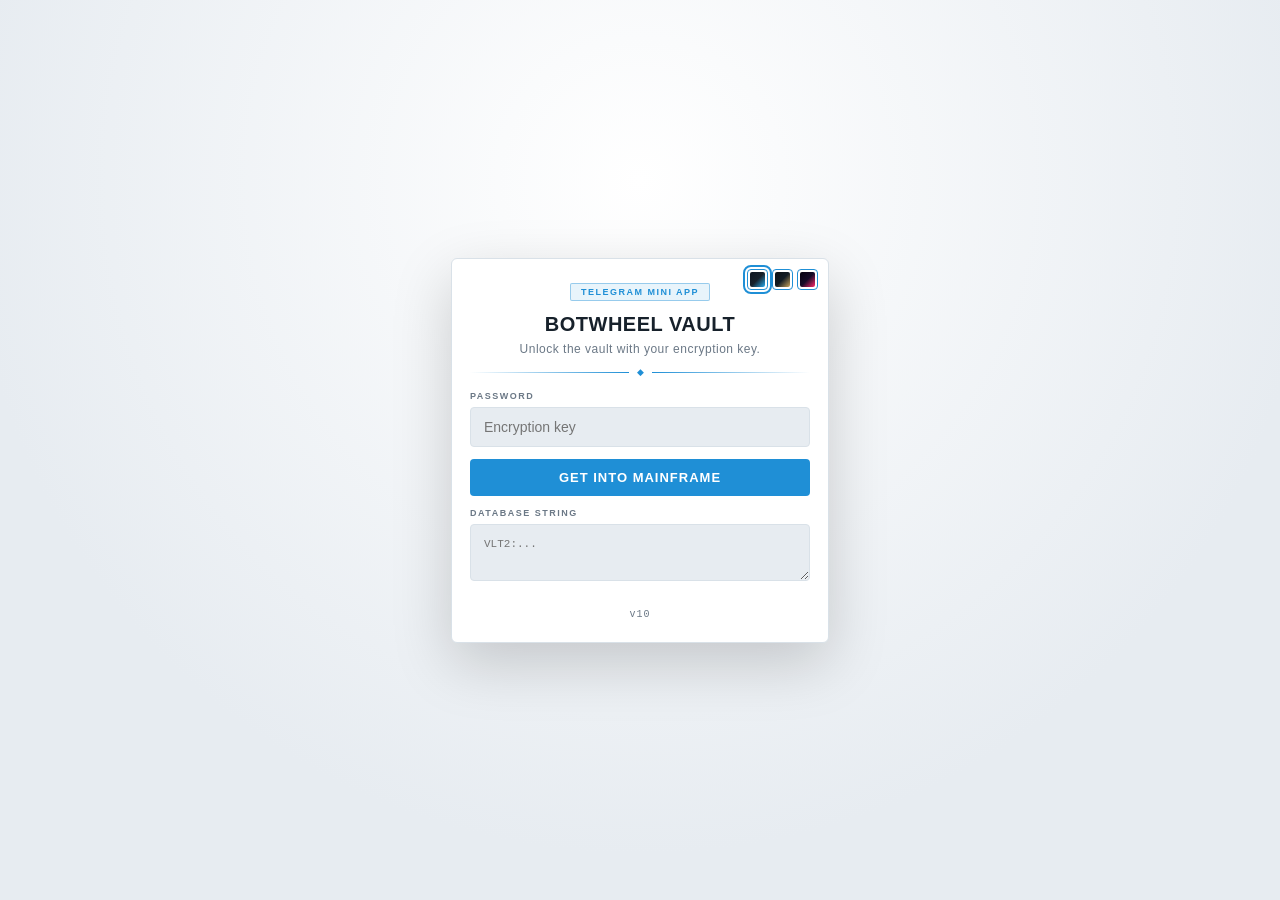
==== public/index.html @ ef8a998c "Add /refresh and /start push buttons for stale/unverified vault cache" ====
<!DOCTYPE html>
<html lang="en" data-theme="default">
<head>
  <meta charset="UTF-8" />
  <meta name="viewport" content="width=device-width, initial-scale=1.0" />
  <title>Botwheel Vault</title>
  <link rel="stylesheet" href="style.css?v=10" />
  <script>
    try {
      var botwheelTheme = localStorage.getItem("botwheel-theme") || "default";
      document.documentElement.setAttribute("data-theme", botwheelTheme);
    } catch (e) {}
  </script>
</head>
<body>
  <div class="backdrop" aria-hidden="true">
    <div class="backdrop-glow"></div>
    <div class="backdrop-grid"></div>
    <div class="backdrop-mountains"></div>
  </div>

  <main class="app">
    <!-- Lock screen -->
    <section id="lock-screen" class="card">
      <div class="theme-switcher" role="group" aria-label="Theme switcher">
        <button type="button" class="theme-btn" data-theme-value="default" aria-label="Default theme">
          <span class="theme-preview preview-default"></span>
        </button>
        <button type="button" class="theme-btn" data-theme-value="prey" aria-label="Prey theme">
          <span class="theme-preview preview-prey"></span>
        </button>
        <button type="button" class="theme-btn" data-theme-value="retro" aria-label="Retro theme">
          <span class="theme-preview preview-retro"></span>
        </button>
      </div>

      <span class="badge">Telegram Mini App</span>
      <h1 class="title">Botwheel Vault</h1>
      <p class="subtitle">Unlock the vault with your encryption key.</p>

      <div class="rule" aria-hidden="true"><span class="rule-diamond">◆</span></div>

      <form id="lock-form" class="lock-form" autocomplete="on">
        <input
          type="text"
          id="username"
          name="username"
          class="username-hidden"
          autocomplete="username"
          aria-hidden="true"
          tabindex="-1"
          autocapitalize="off"
          spellcheck="false"
        />

        <label class="field">
          <span class="field-label">Password</span>
          <input
            type="password"
            id="password"
            class="input"
            placeholder="Encryption key"
            autocomplete="current-password"
            autocapitalize="off"
            spellcheck="false"
          />
          <div id="strength" class="strength" hidden>
            <div class="strength-track"><div id="strength-fill" class="strength-fill"></div></div>
            <span id="strength-label" class="strength-label"></span>
          </div>
        </label>

        <button id="load-btn" class="button" type="submit">Get into Mainframe</button>
      </form>

      <div id="cache-bar" class="cache-bar" hidden>
        <span id="cache-text" class="cache-text"></span>
        <button id="cache-refresh" class="mini-btn" type="button" hidden>Send /refresh</button>
        <button id="cache-forget" class="mini-btn" type="button">Forget</button>
      </div>

      <div id="paste-field" class="field">
        <span class="field-label">Database string</span>
        <textarea
          id="paste-area"
          class="textarea"
          rows="2"
          placeholder="VLT2:..."
          spellcheck="false"
        ></textarea>
      </div>

      <div id="result" class="result" hidden></div>

      <div id="app-version" class="app-version" hidden></div>
    </section>

    <!-- Main screen (search) -->
    <section id="main-screen" class="main-screen" hidden>
      <header class="main-header">
        <div class="main-title">
          <span class="badge">Botwheel Vault</span>
          <span id="vault-meta" class="vault-meta"></span>
        </div>
        <button id="add-btn" class="icon-btn" type="button" title="Add record">+</button>
        <button id="lock-btn" class="icon-btn" type="button" title="Lock vault">🔒</button>
      </header>

      <div class="search-wrap">
        <input
          id="search-input"
          class="search-input"
          type="search"
          placeholder="Search resources & tags"
          autocomplete="off"
          autocapitalize="off"
          spellcheck="false"
        />
        <button id="clear-btn" class="clear-btn" type="button" hidden aria-label="Clear search">×</button>
      </div>

      <div id="letter-strip-wrap" class="letter-strip-wrap" hidden>
        <div id="letter-strip" class="letter-strip"></div>
      </div>

      <div id="filter-bar" class="filter-bar" hidden>
        <span id="filter-label" class="filter-label"></span>
        <button id="reset-btn" class="reset-btn" type="button">Reset filter</button>
      </div>

      <div class="list-wrap">
        <ul id="results" class="results"></ul>
      </div>
    </section>

    <!-- Record details -->
    <section id="details-screen" class="details-screen" hidden>
      <header class="details-header">
        <button id="details-back" class="icon-btn" type="button" aria-label="Back">←</button>
        <span id="details-title" class="details-title">Record details</span>
        <span class="details-spacer" aria-hidden="true"></span>
        <span id="details-status" class="details-status" hidden></span>
        <button id="details-edit" class="mini-btn" type="button">Edit</button>
      </header>

      <div id="details-body" class="details-body">
        <div class="detail-field">
          <span class="field-label">Title</span>
          <span id="details-name" class="detail-value detail-name"></span>
        </div>

        <div class="detail-field">
          <span class="field-label">Login</span>
          <span id="details-login" class="detail-value detail-secret" title="Tap to copy"></span>
        </div>

        <div class="detail-field">
          <span class="field-label">Email</span>
          <span id="details-email" class="detail-value detail-secret" title="Tap to copy"></span>
        </div>

        <div class="detail-field">
          <span class="field-label">Password</span>
          <div class="secret-row">
            <span id="details-password" class="detail-value detail-password detail-secret" title="Tap to copy"></span>
            <button id="reveal-password" class="mini-btn" type="button">Show</button>
          </div>
        </div>

        <div class="detail-field">
          <span class="field-label">URL</span>
          <a id="details-url" class="detail-value detail-link" target="_blank" rel="noopener"></a>
        </div>

        <div class="detail-field">
          <span class="field-label">Notes</span>
          <span id="details-notes" class="detail-value detail-notes"></span>
        </div>
      </div>

      <form id="edit-form" class="details-body edit-form" hidden>
        <label class="detail-field">
          <span class="field-label">Title *</span>
          <input id="edit-name" class="input" type="text" autocomplete="off" autocapitalize="off" spellcheck="false" />
        </label>

        <label class="detail-field">
          <span class="field-label">Login</span>
          <input id="edit-login" class="input" type="text" autocomplete="off" autocapitalize="off" spellcheck="false" />
        </label>

        <label class="detail-field">
          <span class="field-label">Email</span>
          <input id="edit-email" class="input" type="email" autocomplete="off" autocapitalize="off" spellcheck="false" />
        </label>

        <label class="detail-field">
          <span class="field-label">Password *</span>
          <div class="secret-row">
            <input id="edit-password" class="input" type="password" autocomplete="new-password" autocapitalize="off" spellcheck="false" />
            <button id="edit-reveal" class="mini-btn" type="button">Show</button>
          </div>
        </label>

        <label class="detail-field">
          <span class="field-label">URL</span>
          <input id="edit-url" class="input" type="text" autocomplete="off" autocapitalize="off" spellcheck="false" />
        </label>

        <label class="detail-field">
          <span class="field-label">Notes</span>
          <textarea id="edit-notes" class="input edit-textarea" rows="3" spellcheck="false"></textarea>
        </label>

        <div id="edit-error" class="result error" hidden></div>

        <div class="edit-actions">
          <button id="edit-cancel" class="button button-secondary" type="button">Cancel</button>
          <button id="edit-save" class="button" type="submit">Save</button>
        </div>
      </form>
    </section>

    <!-- Vault updated: hand the new version back to the bot -->
    <section id="save-screen" class="details-screen" hidden>
      <header class="details-header">
        <button id="save-back" class="icon-btn" type="button" aria-label="Back">←</button>
        <span class="details-title">Vault updated</span>
      </header>

      <div class="details-body">
        <p id="save-hint" class="save-hint">Your changes are stored in this browser. To save the new version on the bot, send it the command below — it has already been copied to your clipboard.</p>

        <label class="detail-field">
          <span class="field-label">Update command</span>
          <textarea id="save-command" class="textarea save-command" rows="4" readonly spellcheck="false"></textarea>
        </label>

        <button id="save-send" class="button" type="button" hidden>Send to bot</button>
        <button id="save-copy" class="button" type="button">Copy command</button>

        <p class="save-note">The bot only stores the encrypted vault — your password never leaves this device.</p>
      </div>
    </section>

  </main>

  <script src="https://telegram.org/js/telegram-web-app.js"></script>
  <script src="crypto-core.js?v=10"></script>
  <script src="app.js?v=10"></script>
</body>
</html>
---- public/style.css ----
:root {
  /* Default theme — original blue scheme */
  --bg: #0e1621;
  --card: #17212b;
  --card-border: #232e3c;
  --accent: #2aabee;
  --accent-glow: rgba(42, 171, 238, 0.35);
  --brass: #2aabee;
  --brass-hi: #6ec6ff;
  --teal: #2aabee;
  --amber: #ff9e00;
  --error: #f36b6b;
  --text: #f5f5f5;
  --text-muted: #8b98a9;
  --frame: #232e3c;
  --card-outline: transparent;
  --card-glow: 0 20px 60px rgba(0, 0, 0, 0.45);
  --title-glow: none;
  --on-accent: #ffffff;
  --btn-bg: #2aabee;
  --btn-edge: transparent;
  --btn-shadow: 0 0 0 rgba(0, 0, 0, 0);
  --badge-fg: #2aabee;
  --badge-bg: rgba(42, 171, 238, 0.1);
  --badge-border: rgba(42, 171, 238, 0.4);
  --badge-glow: none;
  --focus-glow: 0 0 0 rgba(0, 0, 0, 0);
  --ta-fg: #f5f5f5;
  --ta-bg: #0e1621;
  --ta-border: #232e3c;
  --ta-ring: rgba(42, 171, 238, 0.35);
  --ta-glow: 0 0 0 rgba(0, 0, 0, 0);
  --divider: #232e3c;
  --result-bg: #0e1621;
  --mono: "SF Mono", SFMono-Regular, Consolas, "Liberation Mono", Menlo, monospace;
  --display: "Futura", "Avenir Next", "Century Gothic", Poppins, -apple-system, BlinkMacSystemFont, "Segoe UI", Roboto, sans-serif;
}

[data-theme="prey"] {
  --bg: #0b1116;
  --card: #131c24;
  --card-border: #2a3540;
  --accent: #c8a45c;
  --accent-glow: rgba(200, 164, 92, 0.22);
  --brass: #c8a45c;
  --brass-hi: #e8c97a;
  --teal: #3fc6cd;
  --amber: #f2a33c;
  --error: #e2695a;
  --text: #f3ead2;
  --text-muted: #8f978f;
  --frame: #c8a45c;
  --card-outline: rgba(200, 164, 92, 0.22);
  --card-glow: 0 20px 60px rgba(0, 0, 0, 0.5);
  --title-glow: none;
  --on-accent: #221806;
  --btn-bg: linear-gradient(180deg, #e8c97a 0%, #c8a45c 100%);
  --btn-edge: rgba(0, 0, 0, 0.35);
  --btn-shadow: inset 0 1px 0 rgba(255, 255, 255, 0.25), 0 4px 14px rgba(200, 164, 92, 0.22);
  --badge-fg: #e8c97a;
  --badge-bg: rgba(200, 164, 92, 0.08);
  --badge-border: rgba(200, 164, 92, 0.45);
  --badge-glow: none;
  --focus-glow: 0 0 0 rgba(0, 0, 0, 0);
  --ta-fg: #3fc6cd;
  --ta-bg: rgba(11, 26, 28, 0.55);
  --ta-border: rgba(63, 198, 205, 0.35);
  --ta-ring: rgba(63, 198, 205, 0.18);
  --ta-glow: 0 0 0 rgba(0, 0, 0, 0);
  --divider: rgba(200, 164, 92, 0.25);
  --result-bg: rgba(0, 0, 0, 0.25);
}

[data-theme="retro"] {
  --bg: #060210;
  --card: #150a28;
  --card-border: #3a1f5c;
  --accent: #ff2a6d;
  --accent-glow: rgba(255, 42, 109, 0.35);
  --brass: #ff2a6d;
  --brass-hi: #ff6ac1;
  --teal: #00e5ff;
  --amber: #ff9e00;
  --error: #ff3355;
  --text: #f4ecff;
  --text-muted: #9d8bb5;
  --frame: #ff2a6d;
  --card-outline: rgba(255, 42, 109, 0.4);
  --card-glow: 0 0 40px rgba(255, 42, 109, 0.25), 0 20px 60px rgba(0, 0, 0, 0.6);
  --title-glow: 0 0 14px rgba(255, 42, 109, 0.6), 0 0 3px rgba(255, 106, 193, 0.9);
  --on-accent: #000000;
  --btn-bg:
    radial-gradient(120% 140% at 18% 12%, rgba(0, 0, 0, 0.25) 0%, transparent 40%),
    radial-gradient(110% 120% at 82% 85%, rgba(0, 0, 0, 0.3) 0%, transparent 45%),
    radial-gradient(70% 90% at 50% 120%, rgba(0, 0, 0, 0.2) 0%, transparent 55%),
    linear-gradient(180deg, #d72b60 0%, #b3184b 100%);
  --btn-edge: #e0527f;
  --btn-shadow: 0 0 12px rgba(255, 42, 109, 0.3), inset 0 1px 0 rgba(255, 255, 255, 0.2), inset 0 -8px 14px rgba(60, 0, 30, 0.5);
  --badge-fg: #00e5ff;
  --badge-bg: rgba(0, 229, 255, 0.08);
  --badge-border: rgba(0, 229, 255, 0.5);
  --badge-glow: 0 0 8px rgba(0, 229, 255, 0.6);
  --focus-glow: 0 0 14px rgba(255, 42, 109, 0.4);
  --ta-fg: #00e5ff;
  --ta-bg: rgba(0, 20, 26, 0.6);
  --ta-border: rgba(0, 229, 255, 0.4);
  --ta-ring: rgba(0, 229, 255, 0.2);
  --ta-glow: 0 0 16px rgba(0, 229, 255, 0.3);
  --divider: rgba(255, 42, 109, 0.35);
  --result-bg: rgba(0, 0, 0, 0.25);
}

* {
  margin: 0;
  padding: 0;
  box-sizing: border-box;
}

body {
  min-height: 100dvh;
  display: flex;
  align-items: center;
  justify-content: center;
  background: var(--bg);
  font-family: -apple-system, BlinkMacSystemFont, "Segoe UI", Roboto, Helvetica, Arial, sans-serif;
  color: var(--text);
  -webkit-font-smoothing: antialiased;
}

[data-theme="default"] body,
[data-theme="prey"] body {
  background: radial-gradient(circle at 50% 20%, var(--card) 0%, var(--bg) 70%);
}

.app {
  width: 100%;
  max-width: 560px;
  display: flex;
  flex-direction: column;
  text-align: center;
  position: relative;
  z-index: 1;
}

/* Synthwave backdrop: dusk sky, striped sun, neon-rimmed ridges, perspective grid. */
.backdrop {
  display: none;
  position: fixed;
  inset: 0;
  z-index: 0;
  overflow: hidden;
  pointer-events: none;
  background:
    repeating-linear-gradient(0deg, rgba(120, 160, 255, 0.04) 0px, rgba(120, 160, 255, 0.04) 1px, transparent 1px, transparent 4px),
    linear-gradient(180deg, #030614 0%, #071430 40%, #0a1a44 52%, #140b36 100%);
}

[data-theme="retro"] .backdrop {
  display: block;
}

.backdrop-glow {
  position: absolute;
  left: 50%;
  top: 20%;
  width: 90%;
  height: 40%;
  transform: translateX(-50%);
  background: radial-gradient(ellipse at 50% 60%, rgba(0, 175, 255, 0.6) 0%, rgba(0, 120, 255, 0.28) 45%, transparent 72%);
  z-index: 1;
}

.backdrop-grid {
  position: absolute;
  bottom: -4%;
  left: -70%;
  width: 240%;
  height: 50%;
  transform: perspective(55vh) rotateX(52deg);
  transform-origin: 50% 0;
  background:
    linear-gradient(rgba(255, 42, 109, 0.55) 1.5px, transparent 1.5px) 0 0 / 30px 20px,
    linear-gradient(90deg, rgba(255, 42, 109, 0.55) 1.5px, transparent 1.5px) 0 0 / 30px 20px;
  -webkit-mask-image: linear-gradient(180deg, transparent 0%, #000 38%);
  mask-image: linear-gradient(180deg, transparent 0%, #000 38%);
  z-index: 2;
}

.backdrop-mountains {
  position: absolute;
  left: -5%;
  right: -5%;
  bottom: 46%;
  height: 26%;
  background:
    repeating-linear-gradient(0deg, rgba(0, 24, 64, 0.4) 0px, rgba(0, 24, 64, 0.4) 1.5px, transparent 1.5px, transparent 18px),
    repeating-linear-gradient(60deg, rgba(0, 24, 64, 0.4) 0px, rgba(0, 24, 64, 0.4) 1.5px, transparent 1.5px, transparent 26px),
    repeating-linear-gradient(120deg, rgba(0, 24, 64, 0.4) 0px, rgba(0, 24, 64, 0.4) 1.5px, transparent 1.5px, transparent 26px),
    linear-gradient(180deg, #00d5ff 0%, #0080ff 55%, #004080 100%);
  clip-path: polygon(0 100%, 0 62%, 7% 44%, 14% 60%, 21% 36%, 28% 55%, 35% 26%, 42% 50%, 49% 18%, 56% 46%, 63% 30%, 70% 52%, 77% 38%, 84% 58%, 91% 42%, 100% 64%, 100% 100%);
  filter: drop-shadow(0 0 14px rgba(0, 190, 255, 0.5));
  z-index: 3;
}

.card {
  width: 100%;
  background: var(--card);
  border: 1px solid var(--frame);
  border-radius: 6px;
  outline: 1px solid var(--card-outline);
  outline-offset: -6px;
  padding: 22px 18px;
  box-shadow: var(--card-glow);
  margin: auto;
  max-width: 378px;
  position: relative;
}

[data-theme="retro"] .card {
  background:
    repeating-linear-gradient(0deg, rgba(255, 255, 255, 0.025) 0px, rgba(255, 255, 255, 0.025) 1px, transparent 1px, transparent 3px),
    var(--card);
}

.badge {
  display: inline-block;
  font-size: 9px;
  font-weight: 600;
  letter-spacing: 1.5px;
  text-transform: uppercase;
  color: var(--badge-fg);
  background: var(--badge-bg);
  border: 1px solid var(--badge-border);
  border-radius: 2px;
  padding: 3px 10px;
  margin-bottom: 12px;
  text-shadow: var(--badge-glow);
}

.title {
  font-family: var(--display);
  font-size: 20px;
  font-weight: 700;
  letter-spacing: 0.5px;
  text-transform: uppercase;
  margin-bottom: 6px;
  text-shadow: var(--title-glow);
}

.subtitle {
  color: var(--text-muted);
  font-size: 12px;
  letter-spacing: 0.5px;
  margin-bottom: 12px;
}

.rule {
  display: flex;
  align-items: center;
  gap: 8px;
  margin: 0 0 14px;
}

.rule::before,
.rule::after {
  content: "";
  flex: 1;
  height: 1px;
  background: linear-gradient(90deg, transparent, var(--brass));
}

.rule::after {
  background: linear-gradient(90deg, var(--brass), transparent);
}

.rule-diamond {
  color: var(--brass);
  font-size: 9px;
  line-height: 1;
}

.field {
  display: block;
  text-align: left;
  margin-bottom: 12px;
}

.field-label {
  display: block;
  font-size: 9px;
  font-weight: 600;
  letter-spacing: 1.5px;
  text-transform: uppercase;
  color: var(--text-muted);
  margin-bottom: 6px;
}

/* Keep a username field for the OS password manager, but hide it from the UI.
   Offscreen (not display:none) so password managers still detect the login form. */
.username-hidden {
  position: absolute;
  left: -9999px;
  top: auto;
  width: 1px;
  height: 1px;
  overflow: hidden;
}

.input,
.textarea {
  width: 100%;
  background: var(--bg);
  border: 1px solid var(--card-border);
  border-radius: 4px;
  color: var(--text);
  font-size: 14px;
  padding: 11px 13px;
  outline: none;
  transition: border-color 0.15s ease, box-shadow 0.15s ease;
}

.input:focus {
  border-color: var(--brass);
  box-shadow: 0 0 0 3px var(--accent-glow), var(--focus-glow);
}

/* Passphrase strength meter (lock screen) */
.strength {
  margin-top: 8px;
}

.strength-track {
  height: 4px;
  border-radius: 2px;
  background: var(--card-border);
  overflow: hidden;
}

.strength-fill {
  height: 100%;
  width: 0;
  border-radius: 2px;
  background: var(--error);
  transition: width 0.2s ease, background 0.2s ease;
}

.strength[data-score="0"] .strength-fill { background: var(--error); }
.strength[data-score="1"] .strength-fill { background: var(--amber); }
.strength[data-score="2"] .strength-fill { background: var(--amber); }
.strength[data-score="3"] .strength-fill { background: var(--teal); }
.strength[data-score="4"] .strength-fill { background: #2e9e4f; }

.strength-label {
  display: block;
  margin-top: 5px;
  font-size: 10px;
  letter-spacing: 0.5px;
  color: var(--text-muted);
}

.textarea {
  resize: vertical;
  font-family: var(--mono);
  font-size: 11px;
  line-height: 1.5;
  word-break: break-all;
  margin-bottom: 8px;
  color: var(--ta-fg);
  background: var(--ta-bg);
  border-color: var(--ta-border);
}

.textarea:focus {
  border-color: var(--teal);
  box-shadow: 0 0 0 3px var(--ta-ring), var(--ta-glow);
}

.button {
  width: 100%;
  background: var(--btn-bg);
  color: var(--on-accent);
  border: 1px solid var(--btn-edge);
  border-radius: 4px;
  font-size: 13px;
  font-weight: 700;
  letter-spacing: 1px;
  text-transform: uppercase;
  padding: 10px 16px;
  cursor: pointer;
  margin-bottom: 12px;
  box-shadow: var(--btn-shadow);
  transition: filter 0.15s ease, transform 0.05s ease;
}

.button:active {
  transform: scale(0.98);
  filter: brightness(1.08);
}

.button:disabled {
  opacity: 0.55;
  cursor: default;
}

/* Spacing around the lock screen is driven by the siblings below the form,
   so the button itself must not carry a bottom margin. */
#load-btn {
  margin-bottom: 0;
}

.button-secondary {
  background: rgba(0, 0, 0, 0.3);
  border: 1px solid var(--teal);
  color: var(--teal);
}

/* Build version shown on the lock screen (read from the script URL). */
.app-version {
  margin-top: 16px;
  font-family: var(--mono);
  font-size: 10px;
  letter-spacing: 1px;
  color: var(--text-muted);
  text-align: center;
}

.result {
  margin-top: 4px;
  background: var(--result-bg);
  border: 1px solid var(--card-border);
  border-left: 3px solid var(--brass);
  border-radius: 4px;
  padding: 10px 12px;
  font-family: var(--mono);
  font-size: 11px;
  text-align: left;
  word-break: break-word;
}

.result.success {
  color: var(--teal);
  border-left-color: var(--teal);
}

.result.error {
  color: var(--error);
  border-left-color: var(--amber);
}

.cache-bar {
  display: flex;
  align-items: center;
  gap: 10px;
  margin: 12px 0;
  background: var(--result-bg);
  border: 1px solid var(--card-border);
  border-left: 3px solid var(--teal);
  border-radius: 4px;
  padding: 8px 12px;
  text-align: left;
}

#paste-field {
  margin-top: 12px;
}

.cache-bar.stale {
  border-left-color: var(--amber);
}

.cache-text {
  flex: 1;
  min-width: 0;
  font-size: 12px;
  line-height: 1.4;
  color: var(--text-muted);
  word-break: break-word;
}

.cache-verified {
  color: #2e9e4f;
  font-weight: 600;
}

.cache-unverified {
  color: #b8860b;
  font-weight: 600;
}

/* Compact button so the message stays on one line. */
.cache-bar .mini-btn {
  flex: 0 0 auto;
  padding: 3px 8px;
  font-size: 12px;
  border-radius: 6px;
}

.user-info {
  margin-top: 12px;
  font-size: 11px;
  color: var(--text-muted);
}

@media (prefers-color-scheme: light) {
  :root {
    --bg: #e7ecf1;
    --card: #ffffff;
    --card-border: #d9e1e8;
    --accent: #1f8fd6;
    --accent-glow: rgba(31, 143, 214, 0.2);
    --brass: #1f8fd6;
    --brass-hi: #5db4ee;
    --teal: #1f8fd6;
    --amber: #c77e1e;
    --error: #c94f3d;
    --text: #17212b;
    --text-muted: #6b7886;
    --frame: #d9e1e8;
    --card-outline: transparent;
    --card-glow: 0 20px 60px rgba(0, 0, 0, 0.18);
    --title-glow: none;
    --on-accent: #ffffff;
    --btn-bg: #1f8fd6;
    --btn-edge: transparent;
    --btn-shadow: 0 0 0 rgba(0, 0, 0, 0);
    --badge-fg: #1f8fd6;
    --badge-bg: rgba(31, 143, 214, 0.1);
    --badge-border: rgba(31, 143, 214, 0.4);
    --badge-glow: none;
    --focus-glow: 0 0 0 rgba(0, 0, 0, 0);
    --ta-fg: #17212b;
    --ta-bg: #e7ecf1;
    --ta-border: #d9e1e8;
    --ta-ring: rgba(31, 143, 214, 0.2);
    --ta-glow: 0 0 0 rgba(0, 0, 0, 0);
    --divider: #d9e1e8;
    --result-bg: #e7ecf1;
  }
}

/* ---------- Main screen (search) ---------- */

[hidden] {
  display: none !important;
}

.main-screen {
  flex: 1;
  display: flex;
  flex-direction: column;
  text-align: left;
  background: var(--bg);
  min-height: 100dvh;
}

[data-theme="retro"] .main-screen {
  background: transparent;
}

.main-header {
  display: flex;
  align-items: center;
  justify-content: space-between;
  gap: 12px;
  padding: 16px 16px 10px;
  padding-top: calc(16px + env(safe-area-inset-top));
  border-bottom: 1px solid var(--divider);
}

.main-title {
  display: flex;
  align-items: center;
  gap: 10px;
}

.main-title .badge {
  margin-bottom: 0;
}

.vault-meta {
  color: var(--text-muted);
  font-family: var(--mono);
  font-size: 11px;
}

.icon-btn {
  background: var(--card);
  border: 1px solid var(--frame);
  color: var(--text);
  border-radius: 4px;
  font-size: 17px;
  width: 40px;
  height: 40px;
  cursor: pointer;
}

.icon-btn:active {
  transform: scale(0.95);
}

.search-wrap {
  position: relative;
  padding: 8px 16px 4px;
}

.search-input {
  width: 100%;
  background: var(--card);
  border: 1px solid var(--card-border);
  border-radius: 4px;
  color: var(--text);
  font-size: 15px;
  padding: 14px 44px 14px 16px;
  outline: none;
  transition: border-color 0.15s ease, box-shadow 0.15s ease;
}

.search-input:focus {
  border-color: var(--accent);
  box-shadow: 0 0 0 3px var(--accent-glow);
}

.search-input::-webkit-search-cancel-button {
  -webkit-appearance: none;
}

.clear-btn {
  position: absolute;
  right: 24px;
  top: 50%;
  transform: translateY(-50%);
  background: transparent;
  border: none;
  color: var(--text-muted);
  font-size: 20px;
  line-height: 1;
  padding: 4px;
  cursor: pointer;
}

.filter-bar {
  display: flex;
  align-items: center;
  justify-content: space-between;
  gap: 10px;
  padding: 6px 16px 0;
}

.filter-label {
  color: var(--text-muted);
  font-size: 12px;
  word-break: break-word;
}

.reset-btn {
  flex: 0 0 auto;
  background: var(--card);
  border: 1px solid var(--accent);
  color: var(--accent);
  border-radius: 999px;
  font-size: 12px;
  font-weight: 600;
  padding: 6px 14px;
  cursor: pointer;
}

.reset-btn:active {
  transform: scale(0.96);
}

.list-wrap {
  position: relative;
  flex: 1;
  min-height: 0;
  display: flex;
}

.results {
  flex: 1;
  list-style: none;
  overflow-y: auto;
  padding: 4px 16px 24px;
  -webkit-overflow-scrolling: touch;
}

.letter-strip-wrap {
  position: relative;
  padding-top: 2px;
}

.letter-strip {
  display: flex;
  gap: 4px;
  padding: 4px 16px 8px;
  overflow-x: auto;
  scrollbar-width: none;
  -webkit-overflow-scrolling: touch;
  user-select: none;
  touch-action: pan-x;
}

.letter-strip::-webkit-scrollbar {
  display: none;
}

.strip-letter {
  flex: 0 0 auto;
  min-width: 30px;
  height: 32px;
  display: flex;
  align-items: center;
  justify-content: center;
  background: var(--card);
  border: 1px solid var(--card-border);
  border-radius: 8px;
  color: var(--text);
  font-size: 13px;
  font-weight: 600;
  cursor: pointer;
}

.strip-letter:active {
  background: var(--brass);
  color: var(--on-accent);
  border-color: var(--brass);
}

.strip-letter.active {
  background: var(--brass);
  color: var(--on-accent);
  border-color: var(--brass);
}

.result-item {
  position: relative;
  display: flex;
  flex-direction: column;
  gap: 2px;
  padding: 10px 24px 10px 10px;
  border-bottom: 1px solid var(--card-border);
  border-left: 2px solid transparent;
  cursor: pointer;
}

.result-item:hover,
.result-item:focus-visible {
  background: var(--card);
  border-left-color: var(--brass);
}

.result-chevron {
  position: absolute;
  right: 8px;
  top: 50%;
  transform: translateY(-50%);
  color: var(--text-muted);
  font-size: 20px;
  line-height: 1;
}

.result-name {
  font-size: 15px;
  color: var(--text);
  word-break: break-word;
}

.result-name mark {
  background: var(--accent-glow);
  color: var(--accent);
  border-radius: 3px;
  padding: 0 1px;
}

.result-sub {
  font-size: 11px;
  color: var(--text-muted);
  word-break: break-word;
}

.empty {
  padding: 32px 8px;
  color: var(--text-muted);
  text-align: center;
  font-size: 14px;
}

.details-screen {
  flex: 1;
  display: flex;
  flex-direction: column;
  text-align: left;
  background: var(--bg);
  min-height: 100dvh;
}

[data-theme="retro"] .details-screen {
  background: transparent;
}

.details-header {
  display: flex;
  align-items: center;
  gap: 12px;
  padding: 16px 16px 8px;
  padding-top: calc(16px + env(safe-area-inset-top));
}

.details-title {
  font-size: 19px;
  font-weight: 700;
  word-break: break-word;
}

.details-spacer {
  flex: 1;
}

.details-status {
  margin-left: auto;
  font-family: var(--mono);
  font-size: 11px;
  font-weight: 600;
  letter-spacing: 1px;
  text-transform: uppercase;
  color: var(--teal);
}

.details-body {
  padding: 8px 16px 24px;
  display: flex;
  flex-direction: column;
  gap: 18px;
}

.detail-field {
  display: flex;
  flex-direction: column;
  gap: 6px;
}

.detail-value {
  font-size: 15px;
  color: var(--text);
  word-break: break-word;
}

.detail-link {
  color: var(--accent);
  text-decoration: none;
}

.detail-notes {
  color: var(--text-muted);
  font-size: 13px;
  white-space: pre-wrap;
}

.detail-name {
  font-size: 20px;
  font-weight: 700;
}

.detail-secret {
  cursor: pointer;
  text-decoration: underline dotted var(--text-muted);
  text-underline-offset: 3px;
}

.detail-secret:hover {
  color: var(--accent);
}

.detail-password {
  font-family: "SF Mono", SFMono-Regular, Consolas, "Liberation Mono", Menlo, monospace;
}

.secret-row {
  display: flex;
  align-items: center;
  gap: 8px;
}

.secret-row .detail-value {
  flex: 1;
  min-width: 0;
}

.mini-btn {
  flex: 0 0 auto;
  background: var(--card);
  border: 1px solid var(--card-border);
  color: var(--text);
  border-radius: 8px;
  font-size: 12px;
  font-weight: 600;
  padding: 8px 12px;
  cursor: pointer;
}

.mini-btn:active {
  transform: scale(0.96);
}

/* ---------- Record editor ---------- */
.edit-form .detail-field {
  gap: 6px;
}

.edit-form .input {
  font-size: 14px;
}

.edit-textarea {
  resize: vertical;
  min-height: 70px;
  font-family: inherit;
  font-size: 14px;
  line-height: 1.4;
}

.edit-actions {
  display: flex;
  gap: 10px;
}

.edit-actions .button {
  flex: 1;
  margin-bottom: 0;
}

/* ---------- Save / hand back to bot ---------- */
.save-hint,
.save-note {
  font-size: 13px;
  line-height: 1.5;
  color: var(--text-muted);
}

.save-command {
  margin-bottom: 0;
}

#save-copy {
  margin-top: 12px;
}

/* ---------- Theme switcher ---------- */
.theme-switcher {
  position: absolute;
  top: 10px;
  right: 10px;
  z-index: 5;
  display: flex;
  gap: 4px;
}

.theme-btn {
  width: 21px;
  height: 21px;
  padding: 2px;
  display: flex;
  align-items: center;
  justify-content: center;
  background: var(--card);
  border: 1px solid var(--brass);
  border-radius: 4px;
  cursor: pointer;
}

.theme-btn.active {
  outline: 2px solid var(--accent);
  outline-offset: 2px;
}

.theme-preview {
  display: block;
  width: 100%;
  height: 100%;
  border-radius: 2px;
}

.preview-default {
  background: linear-gradient(135deg, #0e1621 0%, #17212b 50%, #2aabee 100%);
}

.preview-prey {
  background: linear-gradient(135deg, #0b1116 0%, #131c24 50%, #c8a45c 100%);
}

.preview-retro {
  background: linear-gradient(135deg, #060210 0%, #150a28 50%, #ff2a6d 100%);
}
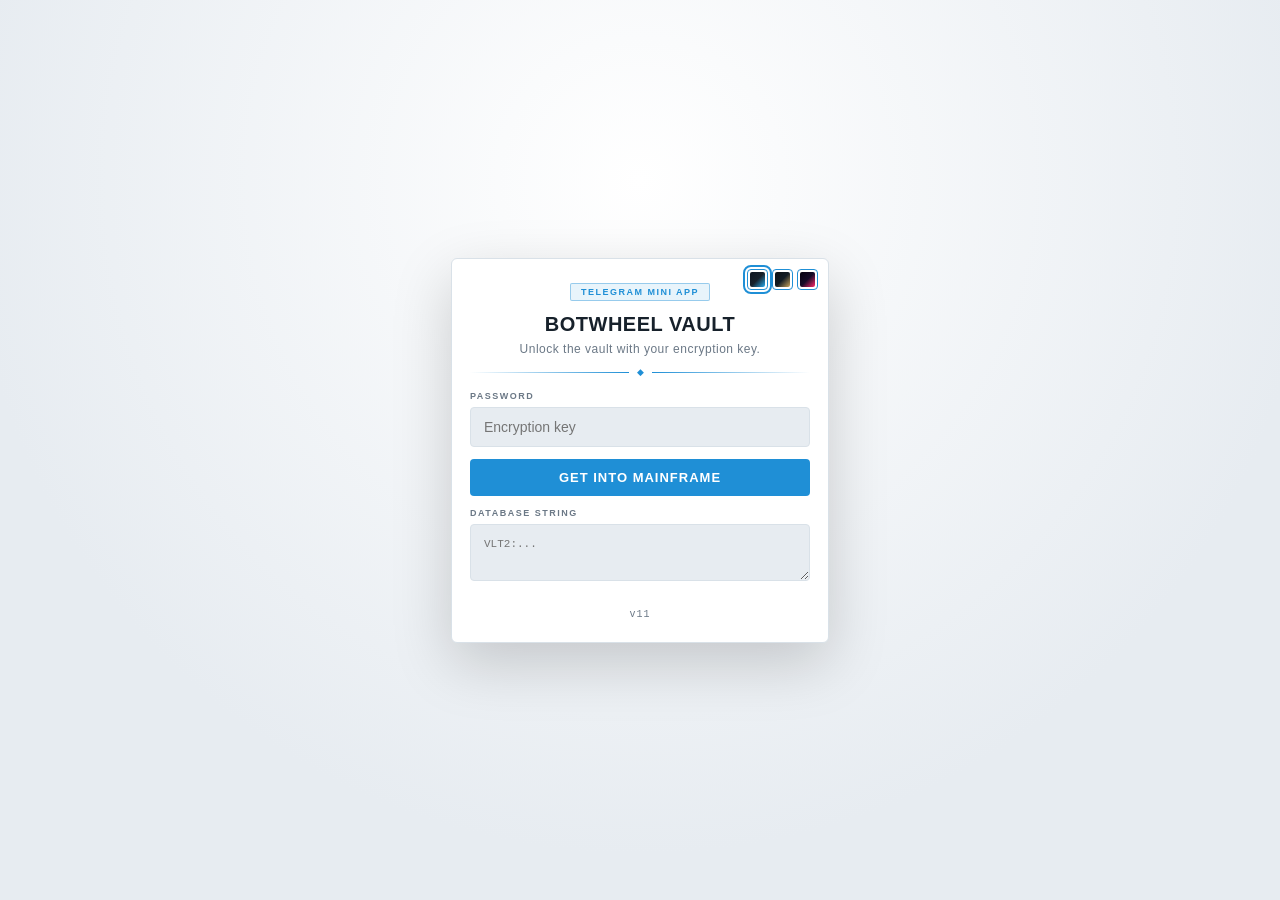
==== commit b5998f2c: "Simplify cache bar to a single Refresh button; match /refresh pushes" ====
--- a/public/index.html
+++ b/public/index.html
@@ -4,7 +4,7 @@
   <meta charset="UTF-8" />
   <meta name="viewport" content="width=device-width, initial-scale=1.0" />
   <title>Botwheel Vault</title>
-  <link rel="stylesheet" href="style.css?v=10" />
+  <link rel="stylesheet" href="style.css?v=11" />
   <script>
     try {
       var botwheelTheme = localStorage.getItem("botwheel-theme") || "default";
@@ -75,8 +75,7 @@
 
       <div id="cache-bar" class="cache-bar" hidden>
         <span id="cache-text" class="cache-text"></span>
-        <button id="cache-refresh" class="mini-btn" type="button" hidden>Send /refresh</button>
-        <button id="cache-forget" class="mini-btn" type="button">Forget</button>
+        <button id="cache-refresh" class="mini-btn" type="button" hidden>Refresh</button>
       </div>
 
       <div id="paste-field" class="field">
@@ -246,7 +245,7 @@
   </main>
 
   <script src="https://telegram.org/js/telegram-web-app.js"></script>
-  <script src="crypto-core.js?v=10"></script>
-  <script src="app.js?v=10"></script>
+  <script src="crypto-core.js?v=11"></script>
+  <script src="app.js?v=11"></script>
 </body>
 </html>
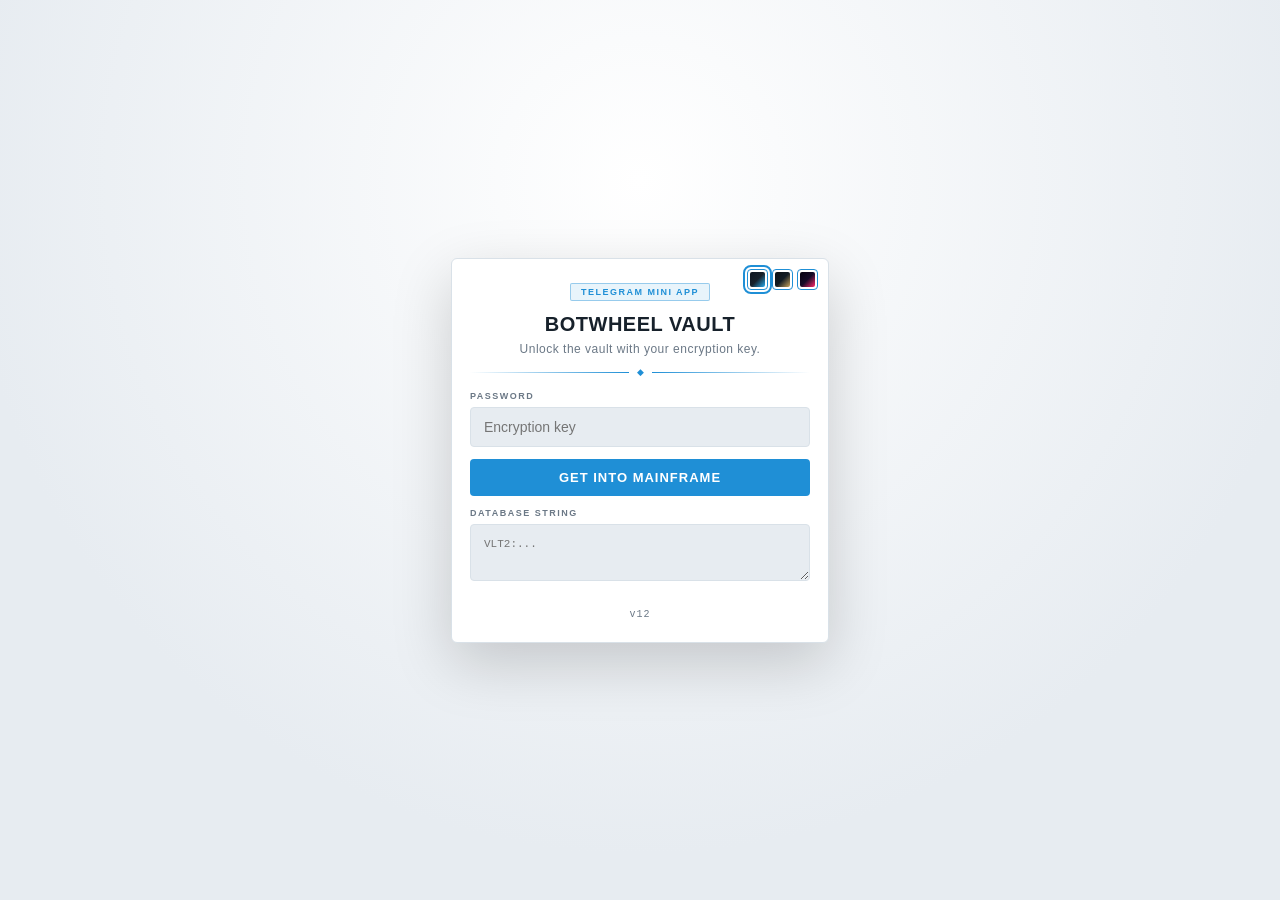
==== commit c7913a73: "Send vault as collapsed expandable blockquote; tolerant vault parsing" ====
--- a/public/index.html
+++ b/public/index.html
@@ -4,7 +4,7 @@
   <meta charset="UTF-8" />
   <meta name="viewport" content="width=device-width, initial-scale=1.0" />
   <title>Botwheel Vault</title>
-  <link rel="stylesheet" href="style.css?v=11" />
+  <link rel="stylesheet" href="style.css?v=12" />
   <script>
     try {
       var botwheelTheme = localStorage.getItem("botwheel-theme") || "default";
@@ -245,7 +245,7 @@
   </main>
 
   <script src="https://telegram.org/js/telegram-web-app.js"></script>
-  <script src="crypto-core.js?v=11"></script>
-  <script src="app.js?v=11"></script>
+  <script src="crypto-core.js?v=12"></script>
+  <script src="app.js?v=12"></script>
 </body>
 </html>
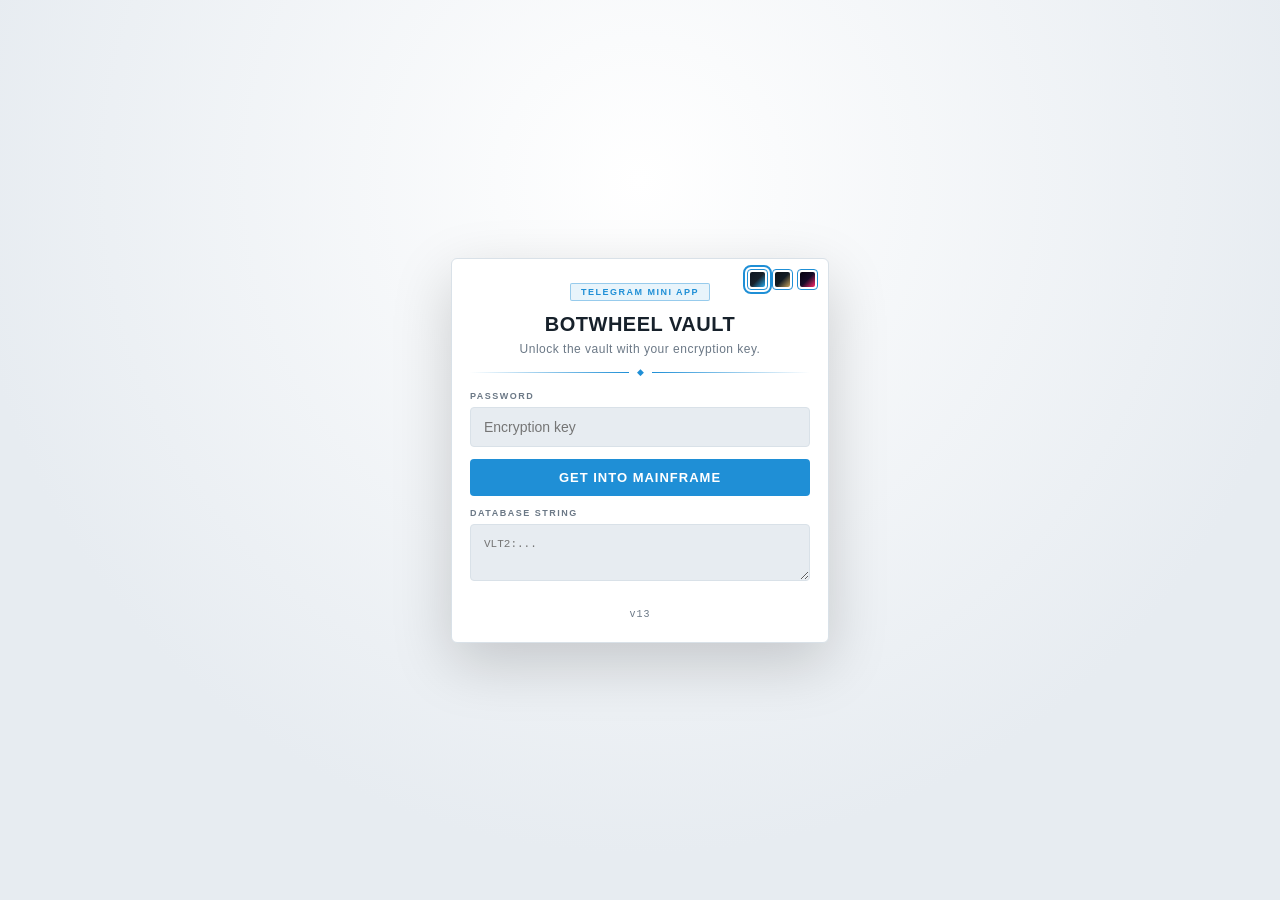
==== commit 880ef5b7: "Remove lock button, move + button to its place" ====
--- a/public/index.html
+++ b/public/index.html
@@ -4,7 +4,7 @@
   <meta charset="UTF-8" />
   <meta name="viewport" content="width=device-width, initial-scale=1.0" />
   <title>Botwheel Vault</title>
-  <link rel="stylesheet" href="style.css?v=12" />
+  <link rel="stylesheet" href="style.css?v=13" />
   <script>
     try {
       var botwheelTheme = localStorage.getItem("botwheel-theme") || "default";
@@ -102,7 +102,6 @@
           <span id="vault-meta" class="vault-meta"></span>
         </div>
         <button id="add-btn" class="icon-btn" type="button" title="Add record">+</button>
-        <button id="lock-btn" class="icon-btn" type="button" title="Lock vault">🔒</button>
       </header>
 
       <div class="search-wrap">
@@ -246,6 +245,6 @@
 
   <script src="https://telegram.org/js/telegram-web-app.js"></script>
   <script src="crypto-core.js?v=12"></script>
-  <script src="app.js?v=12"></script>
+  <script src="app.js?v=13"></script>
 </body>
 </html>
--- a/public/style.css
+++ b/public/style.css
@@ -502,7 +502,9 @@
 }
 
 @media (prefers-color-scheme: light) {
-  :root {
+  /* Only the (default) theme follows the OS preference — explicitly picked
+     dark themes (prey/retro) must keep their own palettes. */
+  :root:not([data-theme="prey"]):not([data-theme="retro"]) {
     --bg: #e7ecf1;
     --card: #ffffff;
     --card-border: #d9e1e8;
@@ -553,8 +555,12 @@
   min-height: 100dvh;
 }
 
-[data-theme="retro"] .main-screen {
-  background: transparent;
+/* Post-login screens share the login card's striped panel background. */
+[data-theme="retro"] .main-screen,
+[data-theme="retro"] .details-screen {
+  background:
+    repeating-linear-gradient(0deg, rgba(255, 255, 255, 0.025) 0px, rgba(255, 255, 255, 0.025) 1px, transparent 1px, transparent 3px),
+    var(--card);
 }
 
 .main-header {
@@ -793,9 +799,7 @@
   min-height: 100dvh;
 }
 
-[data-theme="retro"] .details-screen {
-  background: transparent;
-}
+/* retro .details-screen uses the striped panel background (see .main-screen). */
 
 .details-header {
   display: flex;
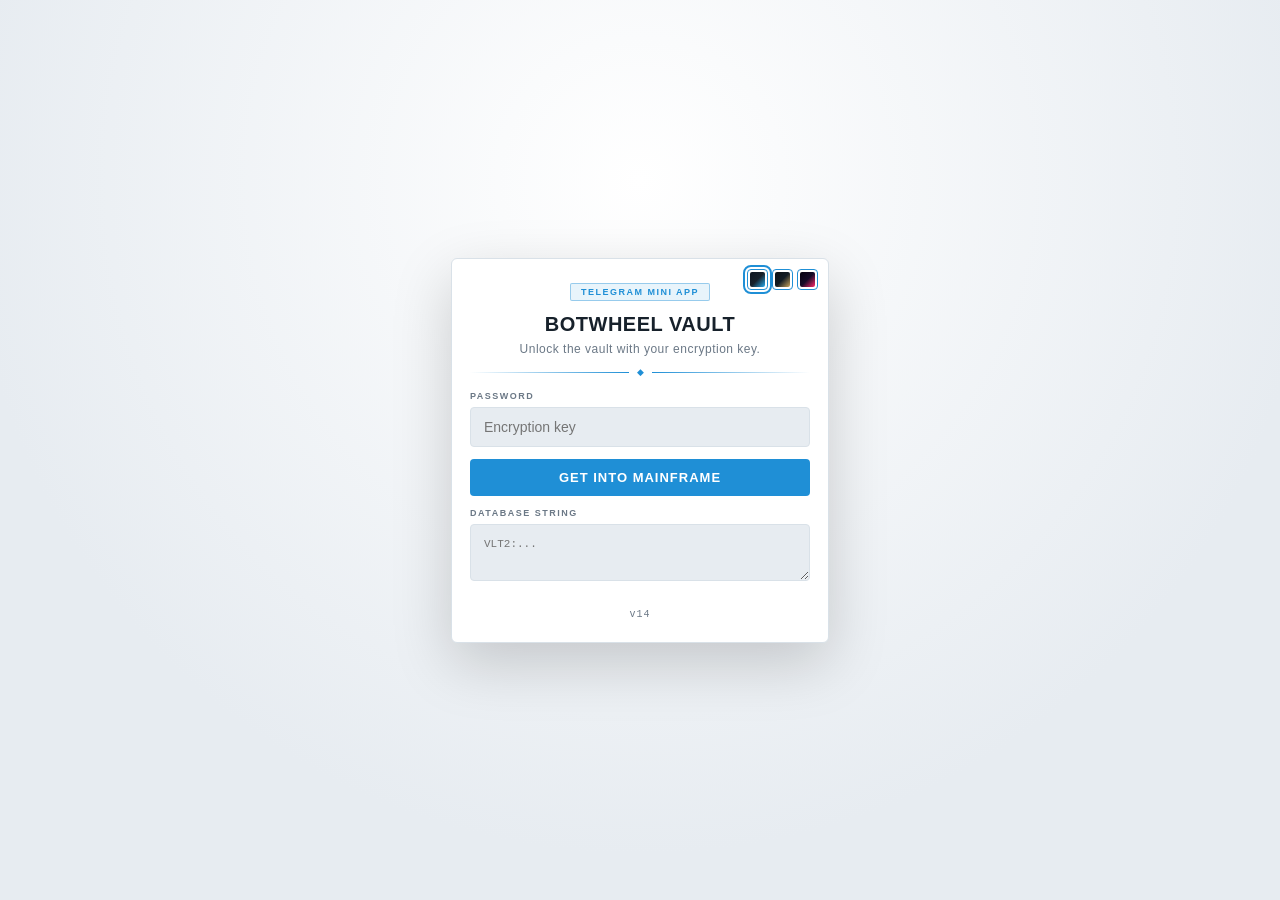
==== commit 14b141ce: "Echo Mini App change note in vault update confirmation" ====
--- a/public/index.html
+++ b/public/index.html
@@ -245,6 +245,6 @@
 
   <script src="https://telegram.org/js/telegram-web-app.js"></script>
   <script src="crypto-core.js?v=12"></script>
-  <script src="app.js?v=13"></script>
+  <script src="app.js?v=14"></script>
 </body>
 </html>
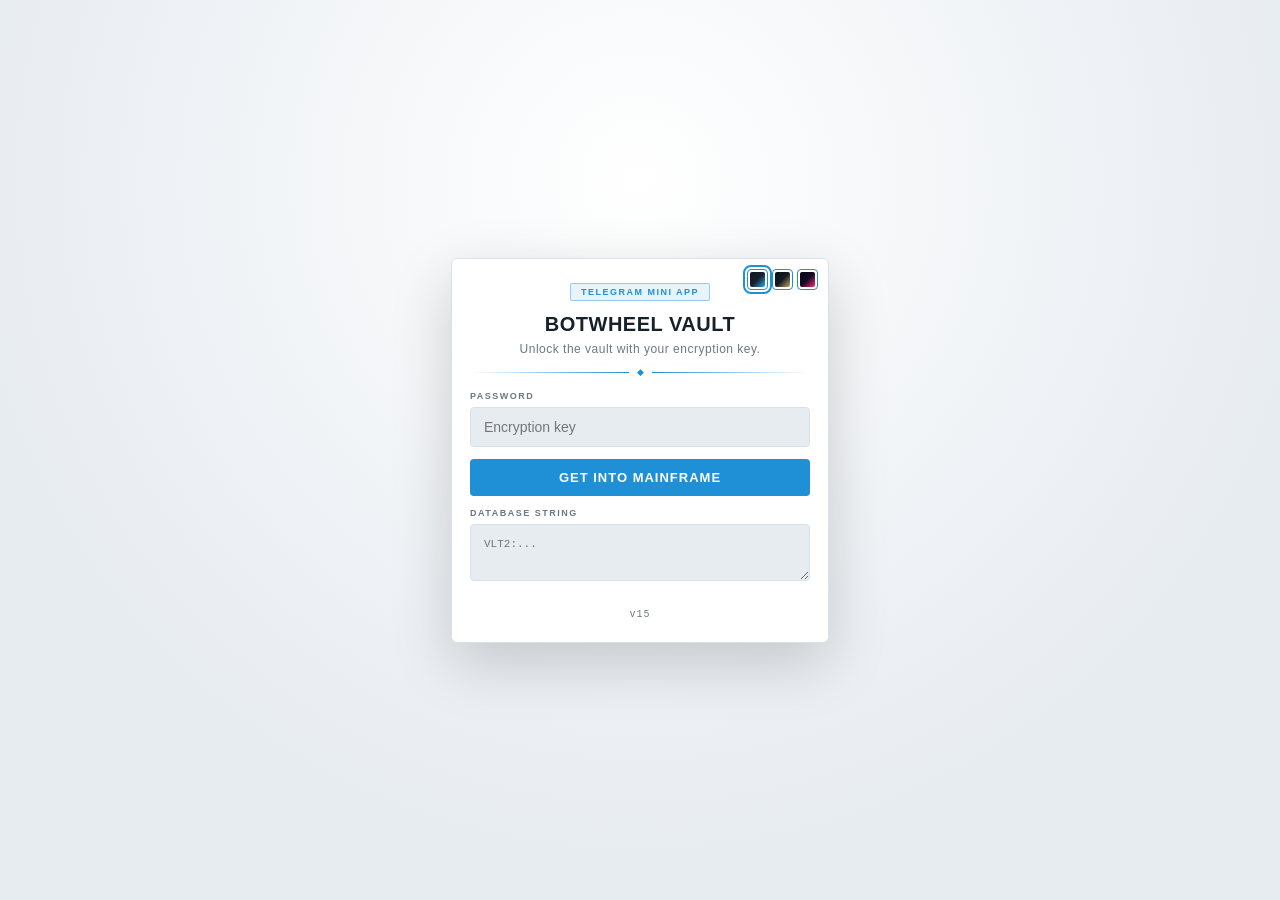
==== commit 394151f7: "Simplify update note wording" ====
--- a/public/index.html
+++ b/public/index.html
@@ -245,6 +245,6 @@
 
   <script src="https://telegram.org/js/telegram-web-app.js"></script>
   <script src="crypto-core.js?v=12"></script>
-  <script src="app.js?v=14"></script>
+  <script src="app.js?v=15"></script>
 </body>
 </html>
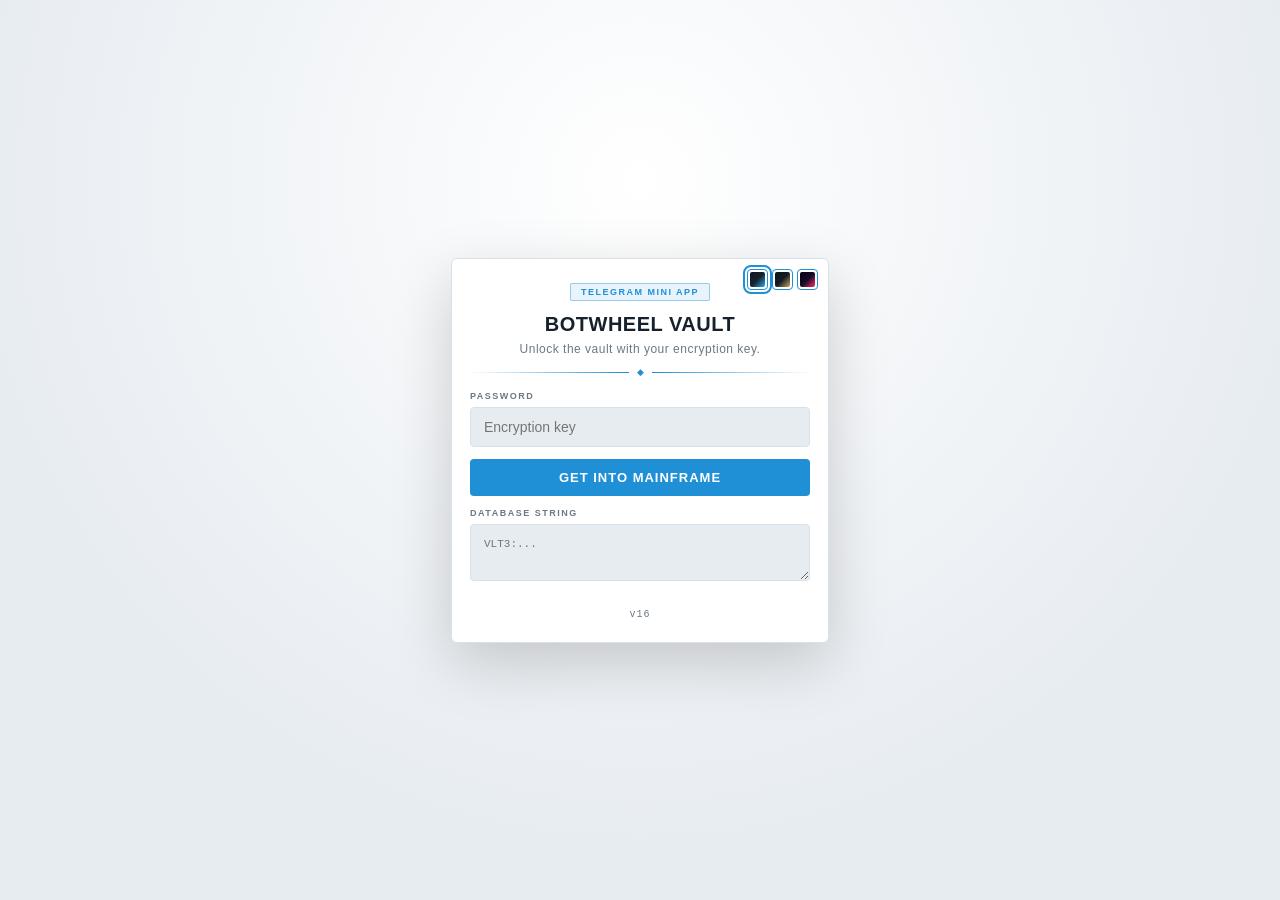
==== commit 66f7e06d: "Store one encrypted record per DB row Each record is r1.<...> with a content-hash id; updates send a" ====
--- a/public/index.html
+++ b/public/index.html
@@ -4,7 +4,7 @@
   <meta charset="UTF-8" />
   <meta name="viewport" content="width=device-width, initial-scale=1.0" />
   <title>Botwheel Vault</title>
-  <link rel="stylesheet" href="style.css?v=13" />
+  <link rel="stylesheet" href="style.css?v=14" />
   <script>
     try {
       var botwheelTheme = localStorage.getItem("botwheel-theme") || "default";
@@ -84,7 +84,7 @@
           id="paste-area"
           class="textarea"
           rows="2"
-          placeholder="VLT2:..."
+          placeholder="VLT3:..."
           spellcheck="false"
         ></textarea>
       </div>
@@ -138,6 +138,7 @@
         <span id="details-title" class="details-title">Record details</span>
         <span class="details-spacer" aria-hidden="true"></span>
         <span id="details-status" class="details-status" hidden></span>
+        <button id="details-delete" class="mini-btn danger" type="button" hidden>Delete</button>
         <button id="details-edit" class="mini-btn" type="button">Edit</button>
       </header>
 
@@ -227,24 +228,24 @@
       </header>
 
       <div class="details-body">
-        <p id="save-hint" class="save-hint">Your changes are stored in this browser. To save the new version on the bot, send it the command below — it has already been copied to your clipboard.</p>
-
-        <label class="detail-field">
-          <span class="field-label">Update command</span>
+        <p id="save-hint" class="save-hint">Your change is stored in this browser. To save it on the bot, send the update below — it has already been copied to your clipboard.</p>
+
+        <label class="detail-field">
+          <span class="field-label">Update payload</span>
           <textarea id="save-command" class="textarea save-command" rows="4" readonly spellcheck="false"></textarea>
         </label>
 
         <button id="save-send" class="button" type="button" hidden>Send to bot</button>
         <button id="save-copy" class="button" type="button">Copy command</button>
 
-        <p class="save-note">The bot only stores the encrypted vault — your password never leaves this device.</p>
+        <p class="save-note">The bot only stores the encrypted records — your password never leaves this device.</p>
       </div>
     </section>
 
   </main>
 
   <script src="https://telegram.org/js/telegram-web-app.js"></script>
-  <script src="crypto-core.js?v=12"></script>
-  <script src="app.js?v=15"></script>
+  <script src="crypto-core.js?v=13"></script>
+  <script src="app.js?v=16"></script>
 </body>
 </html>
--- a/public/style.css
+++ b/public/style.css
@@ -905,6 +905,11 @@
   transform: scale(0.96);
 }
 
+.mini-btn.danger {
+  color: #ff6b6b;
+  border-color: rgba(255, 107, 107, 0.45);
+}
+
 /* ---------- Record editor ---------- */
 .edit-form .detail-field {
   gap: 6px;
